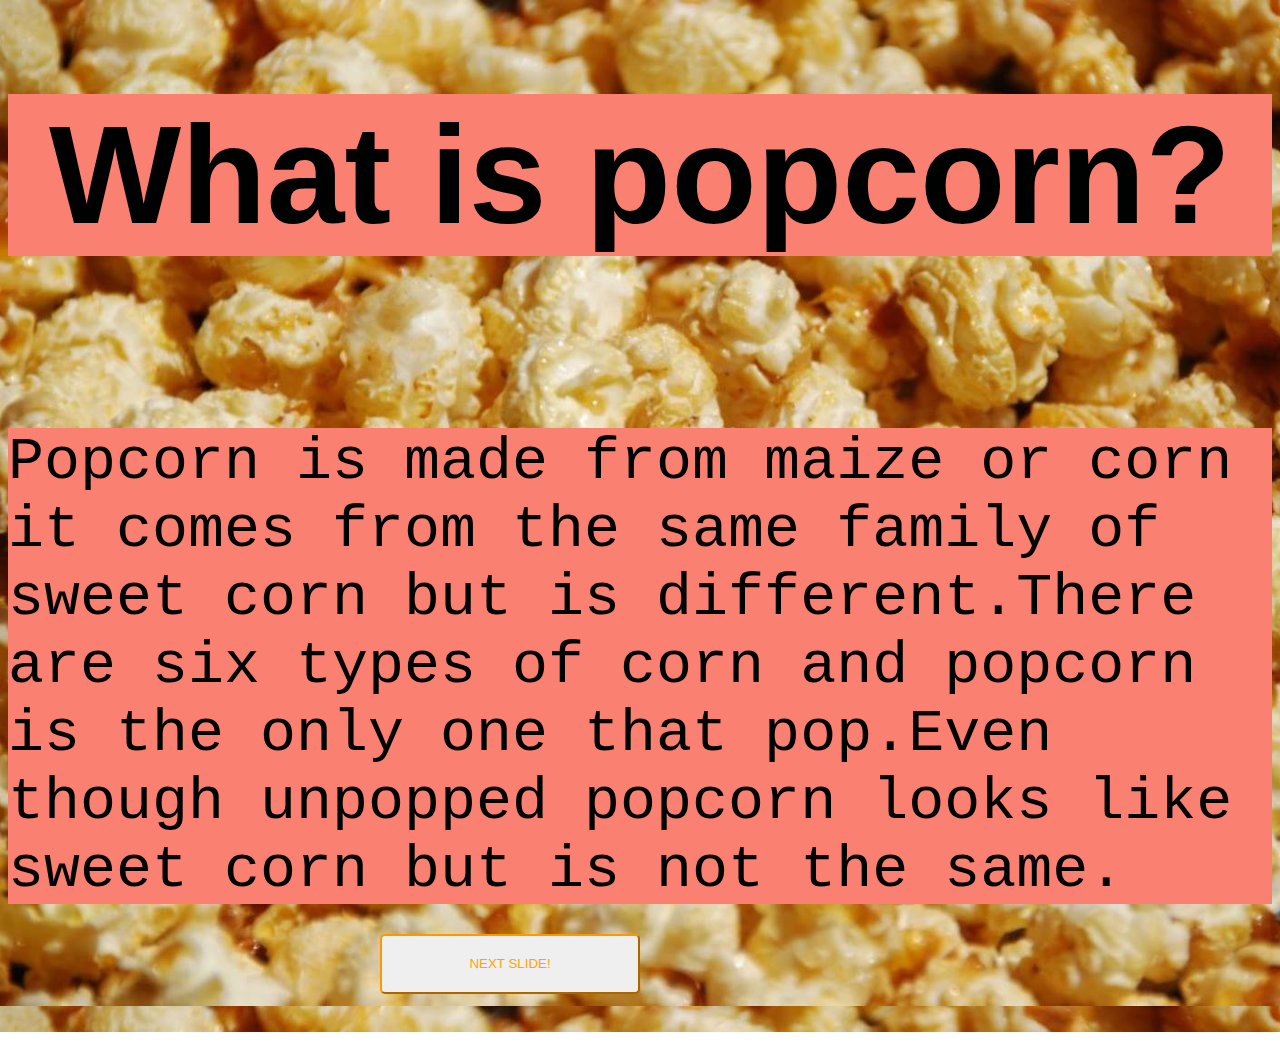
==== Slide1.html @ 5acf7c49 "Made website" ====
<!DOCTYPE html>
<html lang="en">
<head>
    <meta charset="UTF-8">
     <meta name="viewport" content="width=device-width, initial-scale=1.0">
       <title>Slide 1 | What is popcorn?</title>
      <body style="background: url(PopcornBg_img_S1.png);"></body>
    <link rel="stylesheet" href="style.css">
</head>
<body>
    <div id="title_Slide1">
  <h1>
      What is popcorn?
    </h1>
</div>
<p><br></p>
<div id="paragraph_Slide1">
    <p>
        Popcorn is made from maize or corn it comes from the same family of sweet corn but is different.There are six types of corn and popcorn is the only one that pop.Even though unpopped popcorn looks like sweet corn but is not the same.  

      </p>
  </div>
  <form method="get" action="Slide2.html">
    <button type="submit" class="btn Orange_btn">NEXT SLIDE!</button>
</body>
</html>
---- style.css ----
body {
background-color: rgb(12, 12, 12);
}

#title_MainIndex {
background-color: black;
text-align: center;
}

#Credits_MainIndex {
color: rgb(25, 0, 255);
text-align: center;
font-size: 50px;
font-family: -apple-system, BlinkMacSystemFont, 'Segoe UI', Roboto, Oxygen, Ubuntu, Cantarell, 'Open Sans', 'Helvetica Neue', sans-serif;
}

.Orange_btn {
border-color: #ff9800;
color: orange;
border-radius: 5px;
width: 260px;
height: 60px;
text-align: center;
transform: translate(-50%, -50%);
display: block;
margin: auto;
}
  
.Orange_btn:hover {
background: #ff9800;
color: white;
border-radius: 10px;
}

#title_Slide1 {
background-color: salmon;
color: rgb(0, 1, 1);
text-align: center;
font-size: 70px;
font-family: Impact, Haettenschweiler, 'Arial Narrow Bold', sans-serif;
}

#paragraph_Slide1 {
background-color: salmon;
color: rgb(0, 1, 1);
font-size: 60px;
font-family: monospace;
}

#paragraph_Slide2 {
background-color: salmon;
color: rgb(0, 1, 1);
font-size: 40px;
font-family: monospace;
}
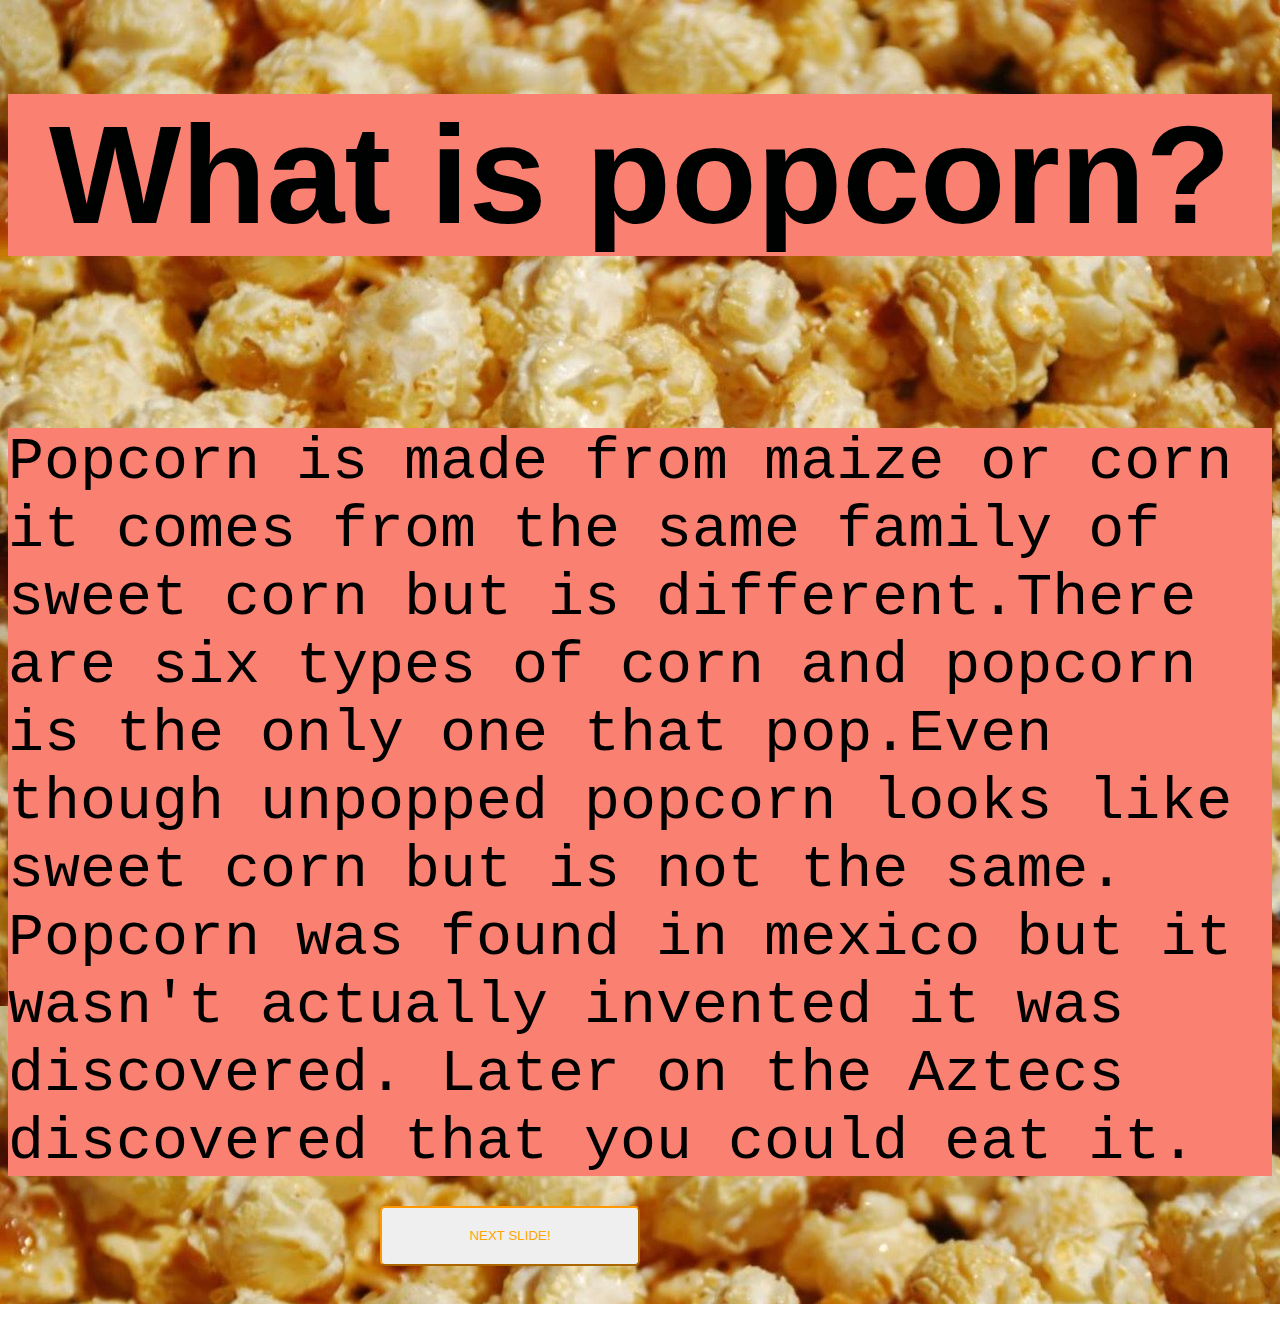
==== commit 94a293ab: "Updated website" ====
--- a/Slide1.html
+++ b/Slide1.html
@@ -16,7 +16,8 @@
 <p><br></p>
 <div id="paragraph_Slide1">
     <p>
-        Popcorn is made from maize or corn it comes from the same family of sweet corn but is different.There are six types of corn and popcorn is the only one that pop.Even though unpopped popcorn looks like sweet corn but is not the same.  
+      Popcorn is made from maize or corn it comes from the same family of sweet corn but is different.There are six types of corn and popcorn is the only one that pop.Even though unpopped popcorn looks like sweet corn but is not the same. Popcorn was found in mexico but it wasn't actually invented it was discovered. Later on the Aztecs discovered that you could eat it.  
+
 
       </p>
   </div>
